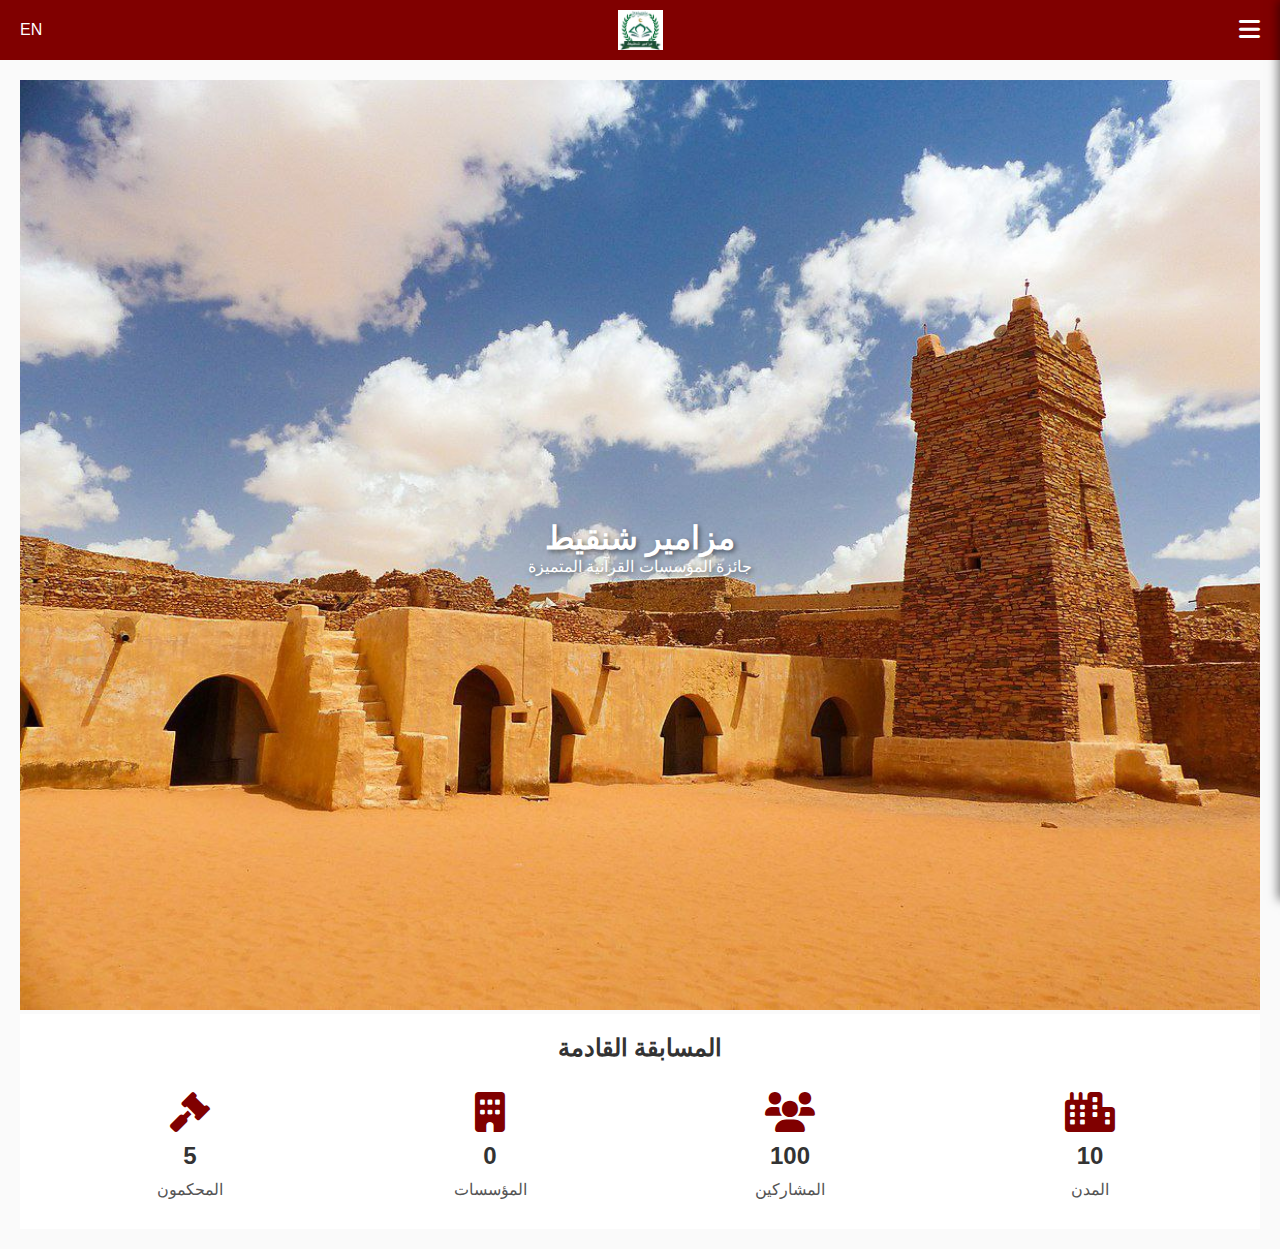
==== index.html @ 7f76563b "Add files via upload" ====
<!DOCTYPE html>
<html lang="ar" dir="rtl">
<head>
    <meta charset="UTF-8">
    <meta name="viewport" content="width=device-width, initial-scale=1.0">
    <title>مزامير شنقيط</title>
    <meta name="description" content="موقع مزامير شنقيط يهدف إلى تنظيم مسابقات القرآن الكريم لنشر قيم الإسلام وتعليم تجويد وحفظ القرآن. انضم إلى مجتمع يكرّم حفظة القرآن في موريتانيا والعالم الإسلامي.">
    <meta name="keywords" content="مزامير شنقيط, مسابقات القرآن الكريم, تحفيظ القرآن, تجويد القرآن, قراء شنقيط, مسابقات دينية, حفظ القرآن, تلاوة القرآن, الثقافة الإسلامية, شنقيط, تعليم القرآن">
    <link rel="stylesheet" href="styles.css">
    <link rel="stylesheet" href="https://cdnjs.cloudflare.com/ajax/libs/font-awesome/6.0.0-beta3/css/all.min.css">
</head>
<body>
    <header>
        <div class="navbar">
            <button class="menu-toggle" onclick="toggleMenu()">
                <i class="fas fa-bars"></i>
            </button>
            <img src="logo.jpg" alt="Logo" class="logo">
            <a href="https://translate.google.com/translate?sl=ar&tl=en&u=https://your-website.com" class="lang-switch" target="_blank">EN</a>
        </div>
    </header>
    
    <aside id="sidebar" class="sidebar">
        <div class="sidebar-header">
            <h2>مزامير شنقيط</h2>
            <button class="close-btn" onclick="toggleMenu()"><i class="fas fa-times"></i></button>
        </div>
        <ul>
            <li><a href="home.html"><i class="fas fa-home"></i> الرئيسية</a></li>
            <li><a href="awards.html"><i class="fas fa-info-circle"></i> عن الجائزة</a></li>
            <li><a href="competion.html"><i class="fas fa-trophy"></i> المسابقة</a></li>
            <li><a href="index.html"><i class="fas fa-calendar"></i> الأحداث القادمة</a></li>
            <li><a href="forum.html"><i class="fas fa-user-plus"></i>  التسجيل</a></li>
        </ul>
    </aside>
    
    <main>
        <section class="hero">
            <img src="photo_1.jpg" alt="مدينة  شنقيط">
            <div class="overlay">
                <h1>مزامير شنقيط</h1>
                <p>جائزة المؤسسات القرآنية المتميزة</p>
            </div>
        </section>
        
        <section class="details">
            <h2>المسابقة القادمة</h2>
            <div class="stats">
                <div>
                    <i class="fas fa-city"></i>
                    <h3>10</h3>
                    <p>المدن</p>
                </div>
                <div>
                    <i class="fas fa-users"></i>
                    <h3>100</h3>
                    <p>المشاركين</p>
                </div>
                <div>
                    <i class="fas fa-building"></i>
                    <h3>0</h3>
                    <p>المؤسسات</p>
                </div>
                <div>
                    <i class="fas fa-gavel"></i>
                    <h3>5</h3>
                    <p>المحكمون</p>
                </div>
            </div>
        </section>
    </main>

    <script src="script.js"></script>
</body>
</html>
---- styles.css ----
/* الأساسي */
body {
    margin: 0;
    font-family: 'Arial', sans-serif;
    background-color: #f9f9f9;
    color: #333;
}

.navbar {
    display: flex;
    justify-content: space-between;
    align-items: center;
    background-color: #800000;
    color: white;
    padding: 10px 20px;
}

.logo {
    height: 40px;
}

.lang-switch {
    color: white;
    text-decoration: none;
}

.sidebar {
    position: fixed;
    top: 0;
    right: 0;
    width: 300px;
    height: 100%;
    background: linear-gradient(135deg, #800000, #d35400);
    color: white;
    transform: translateX(100%);
    transition: transform 0.3s ease;
    box-shadow: -2px 0 10px rgba(0, 0, 0, 0.5);
    z-index: 1000;
}

.sidebar-header {
    display: flex;
    justify-content: space-between;
    align-items: center;
    padding: 15px 20px;
    background: rgba(255, 255, 255, 0.1);
    border-bottom: 1px solid rgba(255, 255, 255, 0.2);
}

.sidebar-header h2 {
    margin: 0;
    font-size: 20px;
}

.close-btn {
    background: none;
    border: none;
    color: white;
    font-size: 24px;
    cursor: pointer;
}

.sidebar ul {
    list-style: none;
    padding: 20px;
}

.sidebar ul li {
    margin: 15px 0;
}

.sidebar ul li a {
    text-decoration: none;
    color: white;
    font-size: 18px;
    display: flex;
    align-items: center;
    transition: color 0.3s ease;
}

.sidebar ul li a:hover {
    color: #ffeaa7;
}

.sidebar ul li i {
    margin-left: 10px;
    font-size: 20px;
}

.hero {
    position: relative;
    text-align: center;
    color: white;
}

.hero img {
    width: 100%;
    height: auto;
}

.hero .overlay {
    position: absolute;
    top: 50%;
    left: 50%;
    transform: translate(-50%, -50%);
    text-shadow: 2px 2px 5px rgba(0, 0, 0, 0.5);
}

.details {
    text-align: center;
    padding: 20px;
    background-color: #fff;
}

.details .stats {
    display: flex;
    justify-content: space-around;
    margin-top: 20px;
    flex-wrap: wrap;
}

.details .stats div {
    text-align: center;
    margin: 10px;
    flex: 1 1 20%;
    max-width: 200px;
}

.details .stats div i {
    font-size: 40px;
    color: #800000;
    margin-bottom: 10px;
    display: block;
}

.details .stats h3 {
    margin: 10px 0;
    font-size: 24px;
}

.details .stats p {
    font-size: 16px;
    color: #555;
}

.menu-toggle {
    background: none;
    border: none;
    color: white;
    font-size: 24px;
    cursor: pointer;
}

/* لجعل التصميم متجاوب */
@media (max-width: 768px) {
    .details .stats {
        flex-direction: column;
        align-items: center;
    }
}


/* الأساسي */
body {
    margin: 0;
    font-family: 'Arial', sans-serif;
    background: #f9f9f9;
    color: #333;
}

h1, h2, h3 {
    font-weight: bold;
}

a {
    text-decoration: none;
}

main {
    padding: 20px;
}

/* رأس الصفحة */
.main-header {
    text-align: center;
    background: linear-gradient(135deg, #800000, #d35400);
    color: white;
    padding: 40px 20px;
    clip-path: polygon(0 0, 100% 0, 100% 85%, 0 100%);
}

.site-title {
    font-size: 36px;
    margin: 0;
}

.site-subtitle {
    margin-top: 10px;
    font-size: 18px;
}

/* أقسام الموقع */
.sections {
    text-align: center;
}

.section-title {
    margin-bottom: 30px;
    font-size: 28px;
    color: #800000;
}

.section-grid {
    display: grid;
    grid-template-columns: repeat(auto-fit, minmax(250px, 1fr));
    gap: 20px;
    margin-top: 20px;
}

.section-card {
    background: white;
    box-shadow: 0 4px 10px rgba(0, 0, 0, 0.1);
    border-radius: 8px;
    padding: 20px;
    text-align: center;
    transition: transform 0.3s ease, box-shadow 0.3s ease;
}

.section-card:hover {
    transform: translateY(-5px);
    box-shadow: 0 8px 15px rgba(0, 0, 0, 0.2);
}

.section-card i {
    font-size: 40px;
    color: #800000;
    margin-bottom: 15px;
}

.section-card h3 {
    font-size: 22px;
    margin: 10px 0;
}

.section-card p {
    font-size: 16px;
    color: #555;
}

.btn {
    display: inline-block;
    margin-top: 10px;
    padding: 10px 20px;
    background: #800000;
    color: white;
    border-radius: 4px;
    transition: background 0.3s ease;
}

.btn:hover {
    background: #d35400;
}

/* الفوتر */
.footer {
    text-align: center;
    padding: 10px;
    background: #800000;
    color: white;
    margin-top: 30px;
}

/* رسوميات متحركة */
@keyframes fadeIn {
    from {
        opacity: 0;
    }
    to {
        opacity: 1;
    }
}

@keyframes slideUp {
    from {
        transform: translateY(20px);
        opacity: 0;
    }
    to {
        transform: translateY(0);
        opacity: 1;
    }
}

.animate-fade-in {
    animation: fadeIn 1s ease forwards;
}

.animate-slide-up {
    animation: slideUp 1s ease forwards;
}

/* تصميم متجاوب */
@media (max-width: 768px) {
    .site-title {
        font-size: 28px;
    }

    .site-subtitle {
        font-size: 16px;
    }
}

/* الأساسي */
body {
    margin: 0;
    font-family: 'Arial', sans-serif;
    background: #f9f9f9;
    color: #333;
}

h1, h2, h3 {
    font-weight: bold;
}

a {
    text-decoration: none;
}

main {
    padding: 20px;
}

/* رأس الصفحة */
.main-header {
    text-align: center;
    background: linear-gradient(135deg, #2c3e50, #3498db);
    color: white;
    padding: 40px 20px;
    clip-path: polygon(0 0, 100% 0, 100% 85%, 0 100%);
}

.page-title {
    font-size: 36px;
    margin: 0;
}

.page-subtitle {
    margin-top: 10px;
    font-size: 18px;
}

/* قسم التعريف */
.about-awards {
    text-align: center;
    margin-bottom: 30px;
    font-size: 18px;
    color: #555;
    padding: 10px;
    line-height: 1.8;
}

/* قسم الجوائز */
.awards-section {
    display: flex;
    flex-wrap: wrap;
    justify-content: center;
    gap: 20px;
    margin-top: 20px;
}

.award-card {
    background: white;
    box-shadow: 0 4px 10px rgba(0, 0, 0, 0.1);
    border-radius: 8px;
    padding: 20px;
    text-align: center;
    transition: transform 0.3s ease, box-shadow 0.3s ease;
    width: 300px;
}

.award-card:hover {
    transform: translateY(-5px);
    box-shadow: 0 8px 15px rgba(0, 0, 0, 0.2);
}

.award-card i {
    font-size: 50px;
    color: #3498db;
    margin-bottom: 15px;
}

.award-card h3 {
    font-size: 22px;
    margin: 10px 0;
    color: #2c3e50;
}

.award-card p {
    font-size: 16px;
    color: #555;
}

/* قسم الملاحظة */
.note-section {
    margin-top: 30px;
    padding: 15px;
    background: #fef7d8;
    border: 1px solid #f1c40f;
    border-radius: 8px;
    text-align: center;
}

.note {
    font-size: 16px;
    color: #7f8c8d;
}

/* الفوتر */
.footer {
    text-align: center;
    padding: 10px;
    background: #2c3e50;
    color: white;
    margin-top: 30px;
}

/* رسوميات متحركة */
@keyframes fadeIn {
    from {
        opacity: 0;
    }
    to {
        opacity: 1;
    }
}

@keyframes slideUp {
    from {
        transform: translateY(20px);
        opacity: 0;
    }
    to {
        transform: translateY(0);
        opacity: 1;
    }
}

.animate-fade-in {
    animation: fadeIn 1s ease forwards;
}

.animate-slide-up {
    animation: slideUp 1s ease forwards;
}

/* تصميم متجاوب */
@media (max-width: 768px) {
    .award-card {
        width: 100%;
    }

    .page-title {
        font-size: 28px;
    }

    .page-subtitle {
        font-size: 16px;
    }
}

/* Global Styles */
* {
    margin: 0;
    padding: 0;
    box-sizing: border-box;
}

body {
    font-family: 'Segoe UI', Tahoma, Geneva, Verdana, sans-serif;
    background-color: #fafafa;
    color: #333;
}

/* Header Styles */
.header {
    text-align: center;
    margin-bottom: 40px;
}

.header h1 {
    font-size: 36px;
    color: #1e7a33;
    font-weight: bold;
}

/* Intro Section */
.intro {
    text-align: center;
    font-size: 18px;
    color: #555;
    margin-bottom: 40px;
    padding: 0 20px;
}

/* Competition Types */
.competition-types {
    display: flex;
    justify-content: space-between;
    flex-wrap: wrap;
    gap: 20px;
    margin-bottom: 40px;
}

.competition {
    background-color: #fff;
    border-radius: 10px;
    padding: 30px;
    width: 22%;
    box-shadow: 0 4px 10px rgba(0, 0, 0, 0.1);
    text-align: center;
    transition: transform 0.3s ease, box-shadow 0.3s ease;
}

.competition:hover {
    transform: translateY(-10px);
    box-shadow: 0 10px 20px rgba(0, 0, 0, 0.15);
}

.competition i {
    font-size: 40px;
    color: #1e7a33;
    margin-bottom: 15px;
}

.competition h2 {
    font-size: 22px;
    color: #1e7a33;
    margin-bottom: 10px;
}

.competition p {
    font-size: 16px;
    color: #666;
}

/* Register Button */
.register-btn {
    display: inline-block;
    background-color: #1e7a33;
    color: #fff;
    padding: 15px 30px;
    font-size: 18px;
    border-radius: 50px;
    text-align: center;
    text-decoration: none;
    transition: background-color 0.3s ease;
    margin: 0 auto;
    display: block;
    width: fit-content;
    box-shadow: 0 4px 10px rgba(0, 0, 0, 0.1);
}

.register-btn:hover {
    background-color: #155d2e;
}

.register-btn i {
    margin-left: 10px;
}

/* Responsive Styles */
@media (max-width: 768px) {
    .competition-types {
        justify-content: center;
    }

    .competition {
        width: 45%;
    }
}

@media (max-width: 480px) {
    .competition-types {
        flex-direction: column;
        align-items: center;
    }

    .competition {
        width: 80%;
        margin-bottom: 20px;
    }

    .header h1 {
        font-size: 28px;
    }

    .register-btn {
        width: 100%;
        text-align: center;
    }
}
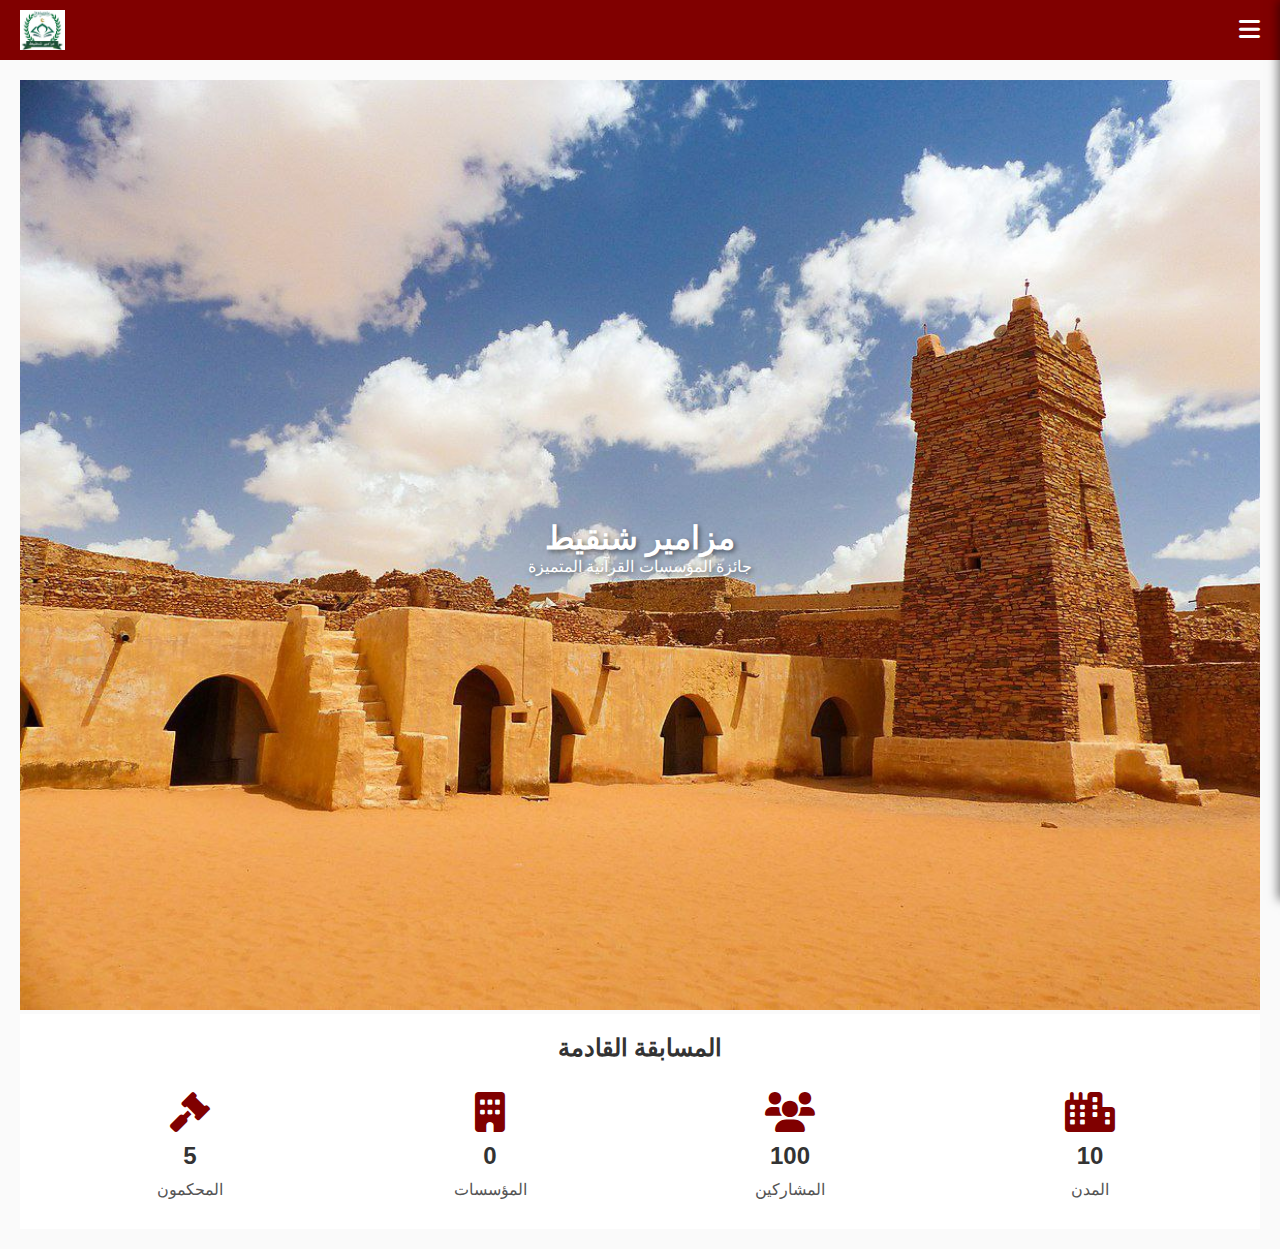
==== commit 6a222515: "Update index.html" ====
--- a/index.html
+++ b/index.html
@@ -16,7 +16,7 @@
                 <i class="fas fa-bars"></i>
             </button>
             <img src="logo.jpg" alt="Logo" class="logo">
-            <a href="https://translate.google.com/translate?sl=ar&tl=en&u=https://your-website.com" class="lang-switch" target="_blank">EN</a>
+
         </div>
     </header>
     
